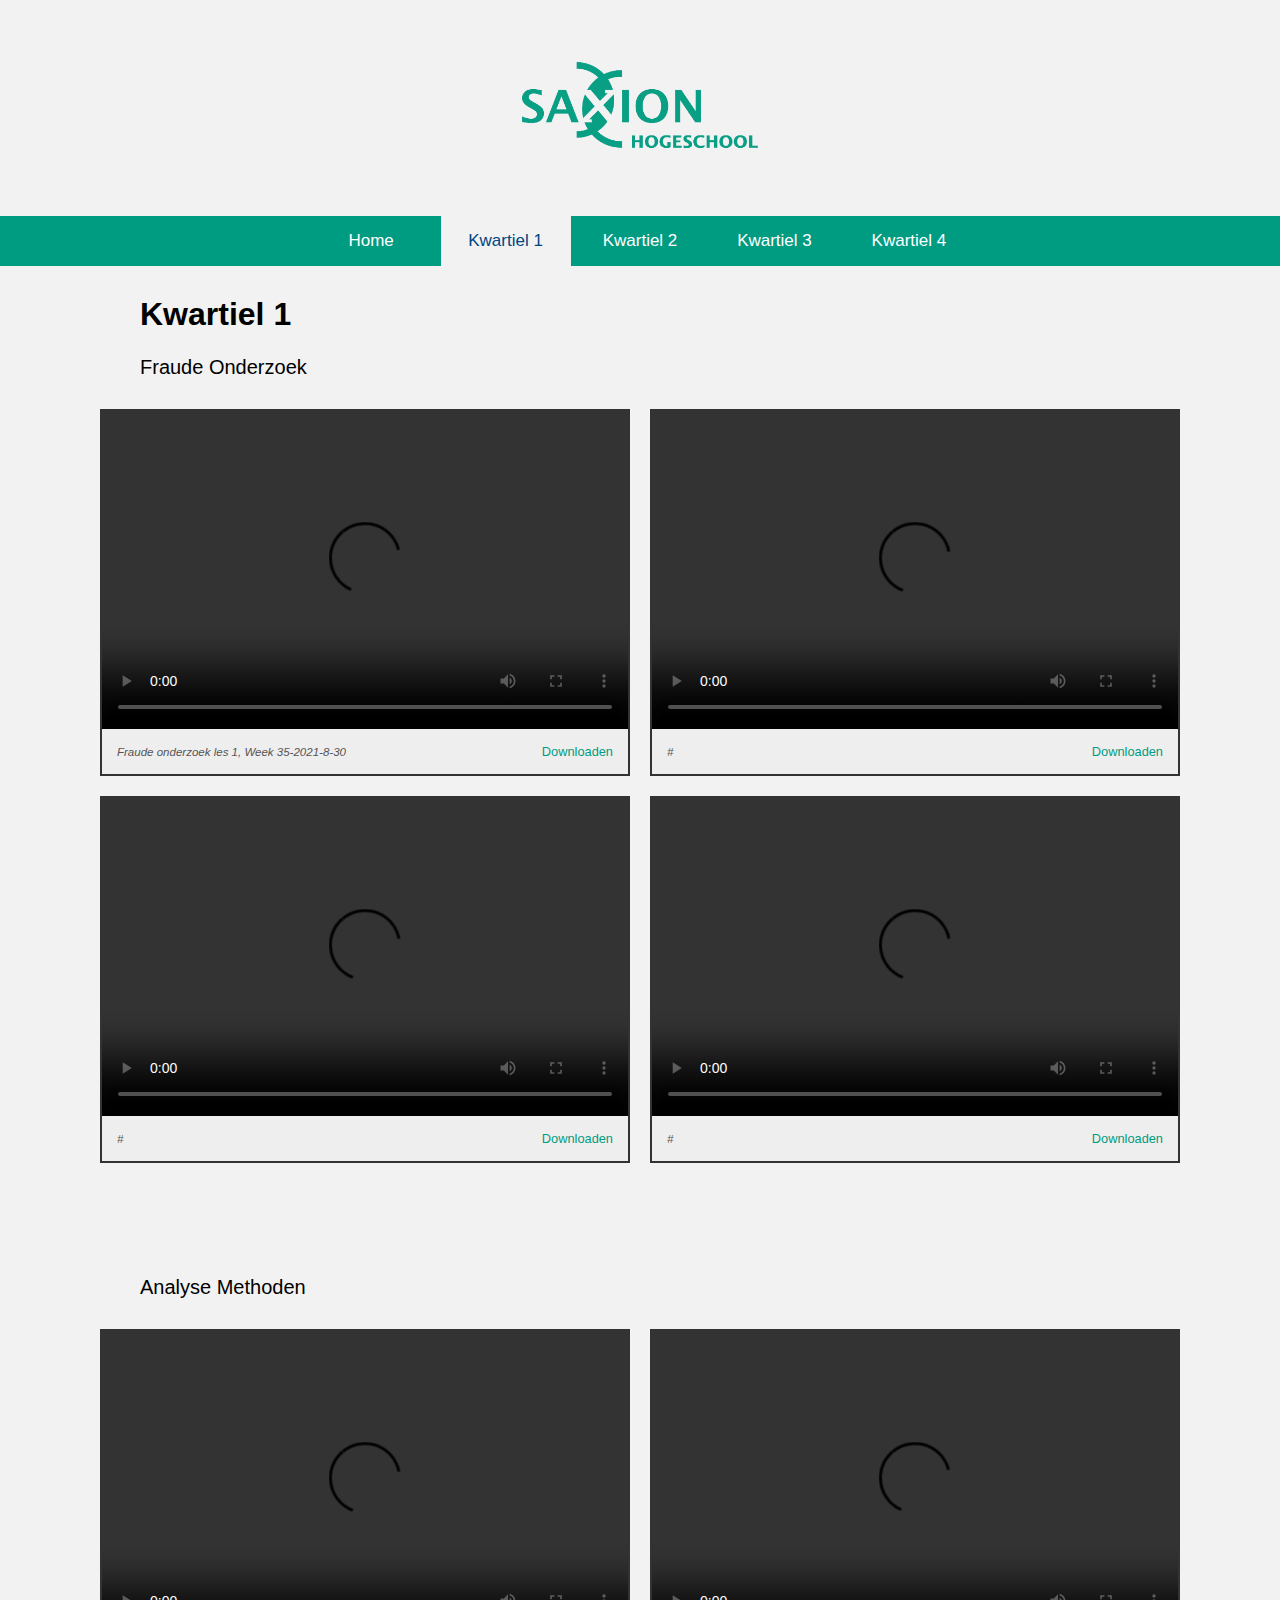
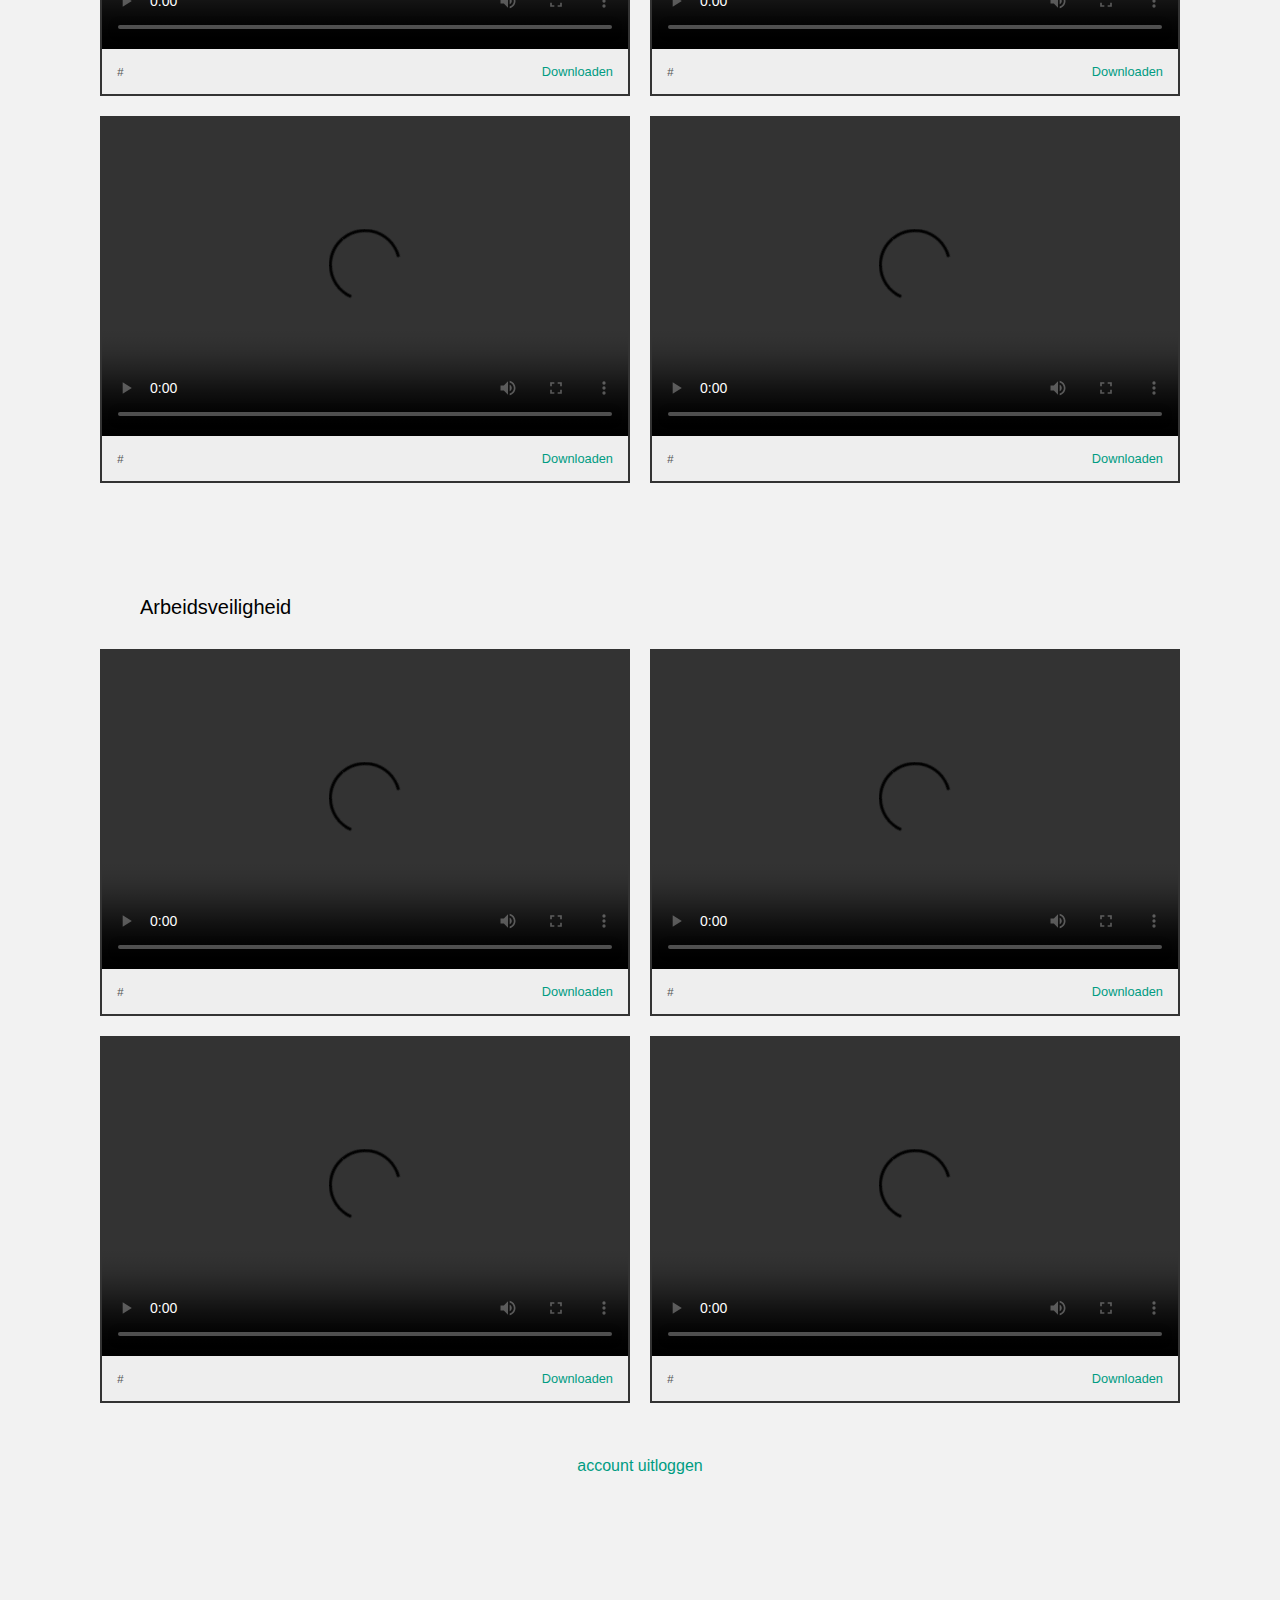
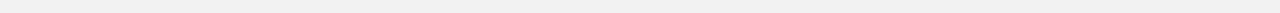
==== kwartiel1.html @ af8d27d5 "Initial commit" ====
<!DOCTYPE html>

<html>
<head>

    <meta charset="UTF-8">
    <title>Kwartiel 1</title>
    <link rel="stylesheet" href="style.css">
</head>
<body>

<div class="page-header">
	<a href="index.html" rel="home">
		<img src="media/logo.png" alt="Saxion logo" class="logo" style="  display: block;margin-left: auto;margin-right: auto;padding-top: 30px;width: 300px;">
	</a>
	</br>	</br>
	
 <div class = "nav">
	<ul>
		<li><a href ="index.html"> Home</a></li>
		<li><a class="current" href ="kwartiel1.html">Kwartiel 1</a></li>
		<li><a href ="kwartiel2.html"> Kwartiel 2</a></li>
		<li><a href ="kwartiel3.html"> Kwartiel 3</a></li>
		<li><a href ="kwartiel4.html"> Kwartiel 4</a></li>
	</ul>
 </div>
 
 
		<h1>Kwartiel 1</h1>
		<h2></br>Fraude Onderzoek</h2>
			
</div>	

<div class="cards">

 <div class="card">
  <video class="card__video" controls >
    <source src="media/videos/fraudeonderzoek les1.mp4" type="video/mp4">
	</video>
    <div class="card__info">
      <div>
        <i class="material-icons">Fraude onderzoek les 1, Week 35-2021-8-30</i>
      </div>
      <div>
         <a href="media/videos/fraudeonderzoek les1.mp4" class="card__link" download>Downloaden</a>
      </div>
    </div>
  </div>
  
 <div class="card">
  <video class="card__video" controls>
    <source src="#" type="video/mp4">
	</video>

    <div class="card__info">
      <div>
        <i class="material-icons">#</i>
      </div>
      <div>
        <a href="#" class="card__link" download>Downloaden</a>
      </div>
    </div>
  </div>
  
  <div class="card">
  <video class="card__video" controls>
    <source src="#" type="video/mp4">
	</video>

    <div class="card__info">
      <div>
        <i class="material-icons">#</i>
      </div>
      <div>
        <a href="#" class="card__link" download>Downloaden</a>
      </div>
    </div>
  </div> 

 <div class="card">
  <video class="card__video" controls>
    <source src="#" type="video/mp4">
	</video>

    <div class="card__info">
      <div>
        <i class="material-icons">#</i>
      </div>
      <div>
        <a href="#" class="card__link" download>Downloaden</a>
      </div>
    </div>
  </div>
  
</div>	

<div class="page-header"></br></br></br></br></br>
<h2></br>Analyse Methoden</h2>
</div>	
	
<div class="cards">
 
 <div class="card">
  <video class="card__video" controls>
    <source src="#" type="video/mp4">
	</video>

    <div class="card__info">
      <div>
        <i class="material-icons">#</i>
      </div>
      <div>
        <a href="#" class="card__link" download>Downloaden</a>
      </div>
    </div>
  </div>
  
   <div class="card">
  <video class="card__video" controls>
    <source src="#" type="video/mp4">
	</video>

    <div class="card__info">
      <div>
        <i class="material-icons">#</i>
      </div>
      <div>
        <a href="#" class="card__link" download>Downloaden</a>
      </div>
    </div>
  </div>
  
   <div class="card">
  <video class="card__video" controls>
    <source src="#" type="video/mp4">
	</video>

    <div class="card__info">
      <div>
        <i class="material-icons">#</i>
      </div>
      <div>
        <a href="#" class="card__link" download>Downloaden</a>
      </div>
    </div>
  </div>
  
   <div class="card">
  <video class="card__video" controls>
    <source src="#" type="video/mp4">
	</video>

    <div class="card__info">
      <div>
        <i class="material-icons">#</i>
      </div>
      <div>
        <a href="#" class="card__link" download>Downloaden</a>
      </div>
    </div>
  </div>
 
</div>

<div class="page-header"></br></br></br></br></br>
<h2></br>Arbeidsveiligheid</h2>
</div>	
	
<div class="cards">
 
 <div class="card">
  <video class="card__video" controls>
    <source src="#" type="video/mp4">
	</video>

    <div class="card__info">
      <div>
        <i class="material-icons">#</i>
      </div>
      <div>
        <a href="#" class="card__link" download>Downloaden</a>
      </div>
    </div>
  </div>
  
   <div class="card">
  <video class="card__video" controls>
    <source src="#" type="video/mp4">
	</video>

    <div class="card__info">
      <div>
        <i class="material-icons">#</i>
      </div>
      <div>
        <a href="#" class="card__link" download>Downloaden</a>
      </div>
    </div>
  </div>
  
   <div class="card">
  <video class="card__video" controls>
    <source src="#" type="video/mp4">
	</video>

    <div class="card__info">
      <div>
        <i class="material-icons">#</i>
      </div>
      <div>
        <a href="#" class="card__link" download>Downloaden</a>
      </div>
    </div>
  </div>
  
   <div class="card">
  <video class="card__video" controls>
    <source src="#" type="video/mp4">
	</video>

    <div class="card__info">
      <div>
        <i class="material-icons">#</i>
      </div>
      <div>
        <a href="#" class="card__link" download>Downloaden</a>
      </div>
    </div>
  </div>
 
</div>
	
	</br></br></br>
	<div class="uitloggen">
        <a href="login.html" class="uitlogKnop">account uitloggen</a>
		</div>
		</br></br></br></br></br></br>
</body>
</html>
---- style.css ----
body{
    margin: 0;
    padding: 0;
    font-family: sans-serif;
 background-color: #f2f2f2;
}

.page-header h1{
	 margin: 0 auto;
    max-width: 1000px;
    font-family: sans-serif;
    padding-top: 30px;

}	
.page-header h2{
	 margin: 0 auto;
    max-width: 1000px;
    font-family: sans-serif;
	 font-size: 20px;
	 font-weight:normal 
	
}

.nav ul{
list-style:none;
background: #009c82;
text-align:center;
padding:0;
margin:0;	
}
	
.nav li{
	display:inline-block;
	
}
.nav a{
	text-decoration:none;
	color:#fff;
	width:100px;
	display:block;
	padding: 15px;
	font-size:17px;
	font-family:helvetica;
}	
.nav a:hover{
	background:#006f5c;
}	

.nav .current {
	background-color: #f2f2f2;
}	
.nav .current {
	color: #004682;
}	

.nav .current:hover {
	background-color: #f2f2f2;
}		 
.cards {
    margin: 0 auto;
    max-width: 1080px;
    display: grid;
    grid-template-columns: repeat(auto-fill, minmax(400px, 1fr));
    grid-auto-rows: auto;
    gap: 20px;
    font-family: sans-serif;
    padding-top: 30px;

}

.cards * {
    box-sizing: border-box;
}

.card__video {
    width: 100%;
    height: 320px;
    object-fit: contain;
    display: block;
    border-top: 2px solid #333333;
    border-right: 2px solid #333333;
    border-left: 2px solid #333333;
		background-color: black;
}
.card__image {
    width: 100%;
    height: 320px;
    object-fit: contain;
    display: block;
    border-top: 2px solid #333333;
    border-right: 2px solid #333333;
    border-left: 2px solid #333333;
		background-color: black;
}
.card__image1 {
    width: 530px;
    height: 90%;
    object-fit: contain;
    display: block;
    border-top: 2px solid #333333;
    border-right: 2px solid #333333;
    border-left: 2px solid #333333;
		background-color: black;
}



.card__info {
    padding: 15px;
    display: flex;
    justify-content: space-between;
    align-items: center;
    color: #555555;
    background: #eeeeee;
    font-size: 0.8em;
    border-bottom: 2px solid #333333;
    border-right: 2px solid #333333;
    border-left: 2px solid #333333;
}

.card__info i {
    font-size: 0.9em;
    margin-right: 8px;
}

.card__link {
    color: #009c82;
    text-decoration: none;
}

.card__link:hover {
    text-decoration: underline;
}


.uitloggen a{
 text-decoration: none;
 color: #009c82;
}	
.uitloggen {
	 margin: 0 auto;
    max-width: 1000px;
    font-family: sans-serif;
    padding-bottom: 30px;
	text-align: center;	
}	

.container{
	width: 1080px;
	background-color: red;
	Height: 500px;
	position: absolute;

	left: 0;
	right: 0;
  	
	margin: auto;
}	
/* Style inputs with type="text", select elements and textareas */
input[type=text], select, textarea {
  width: 100%; /* Full width */
  padding: 12px; /* Some padding */ 
  border: 1px solid #ccc; /* Gray border */
  border-radius: 4px; /* Rounded borders */
  box-sizing: border-box; /* Make sure that padding and width stays in place */
  margin-top: 6px; /* Add a top margin */
  margin-bottom: 16px; /* Bottom margin */
  resize: vertical /* Allow the user to vertically resize the textarea (not horizontally) */

}

/* Style the submit button with a specific background color etc */
input[type=button] {
  background-color: #004682;
  color: white;
  padding: 12px 20px;
  border: none;
  border-radius: 4px;
  cursor: pointer;
}

/* When moving the mouse over the submit button, add a darker green color */
input[type=button]:hover {
  background-color: #00315c;
}

/* Add a background color and some padding around the form */
.container {
  border-radius: 5px;
  background-color: #f2f2f2;
  padding: 20px;
}
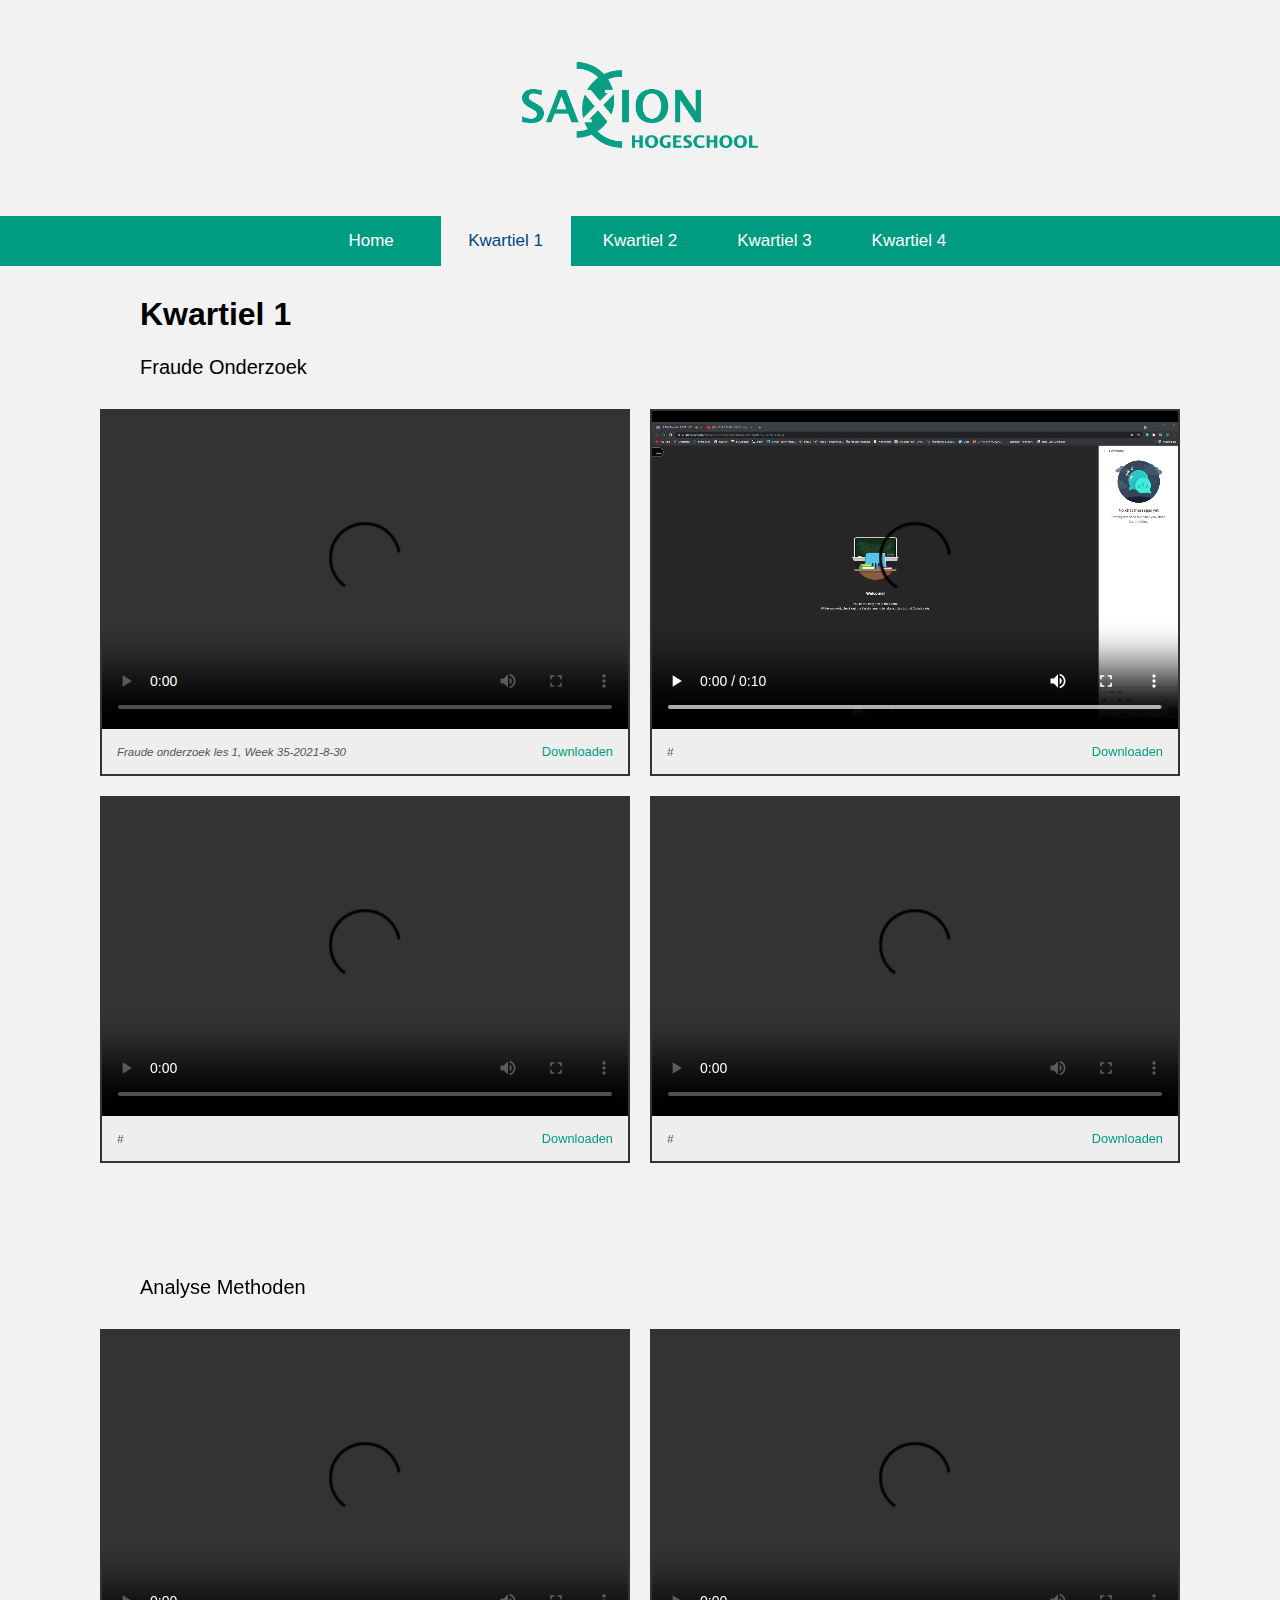
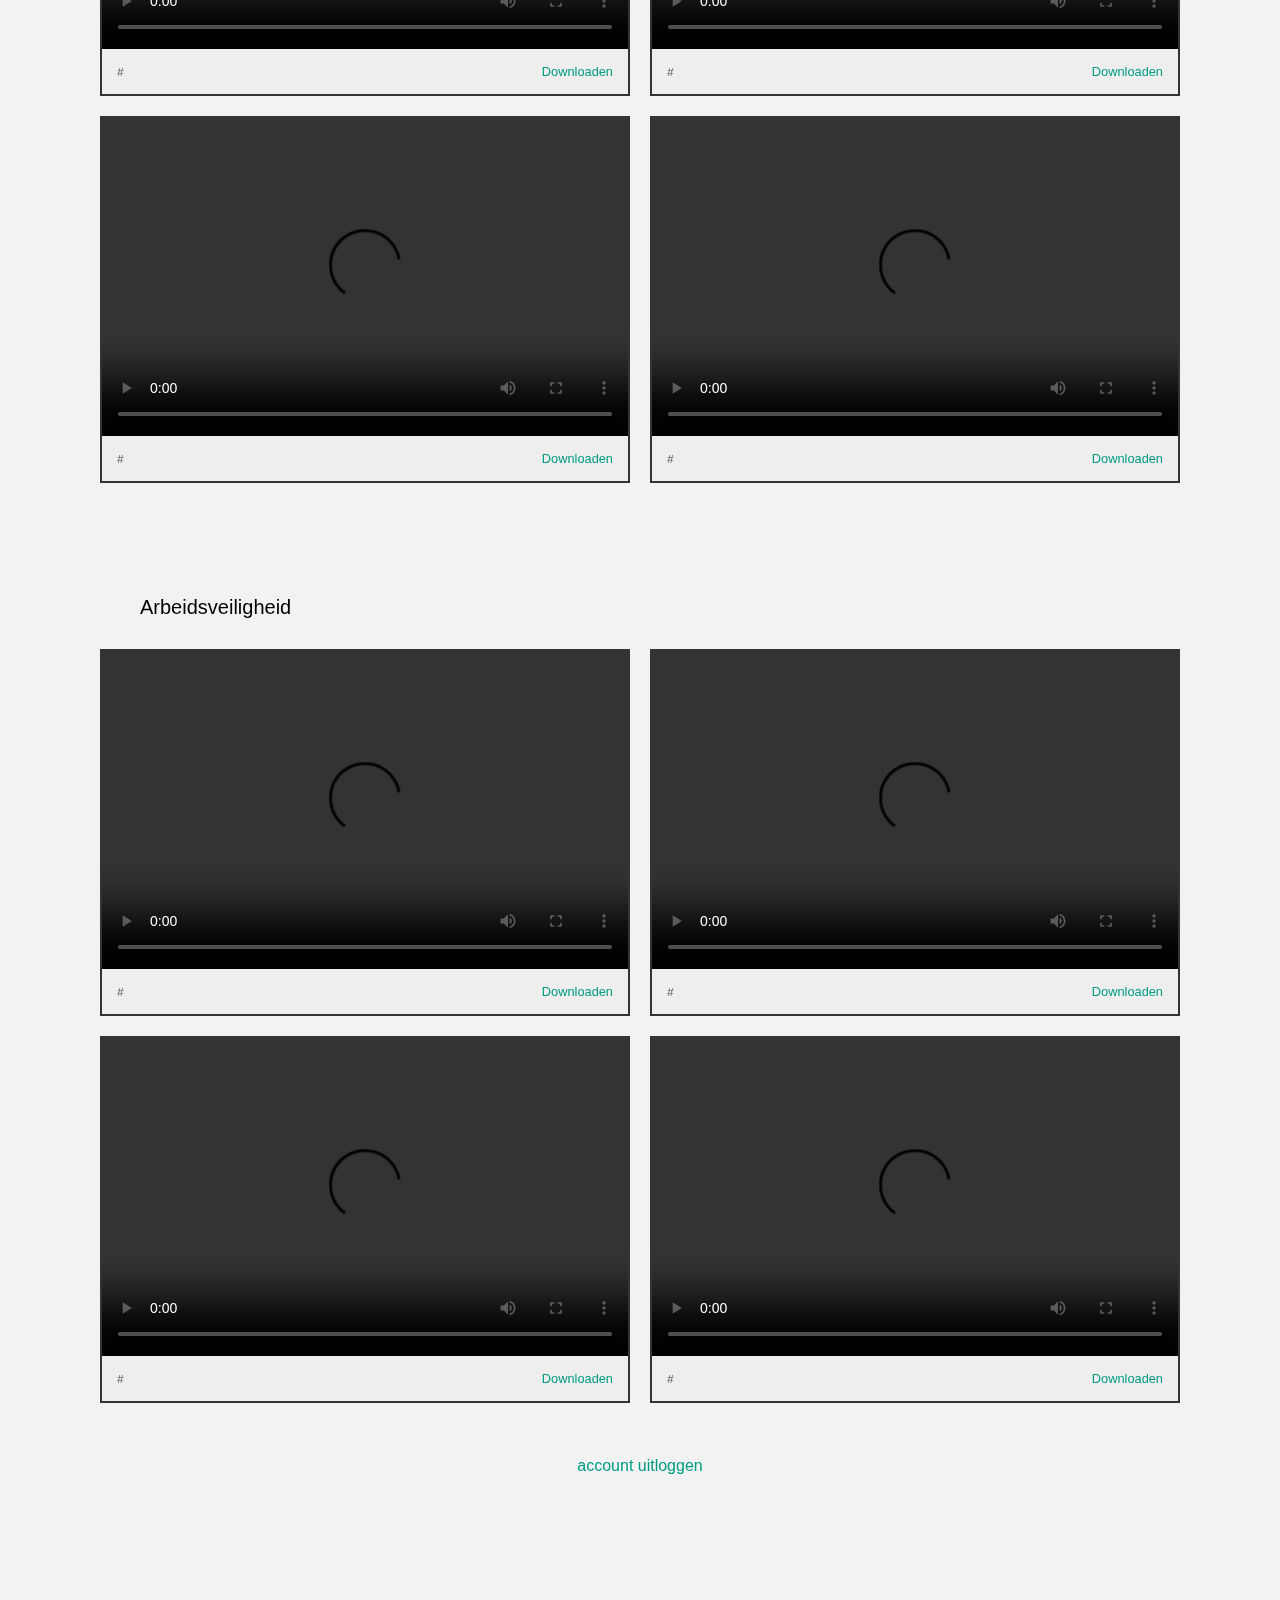
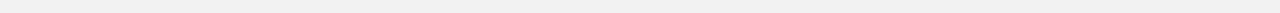
==== commit 898bfa34: "Update kwartiel1.html" ====
--- a/kwartiel1.html
+++ b/kwartiel1.html
@@ -49,7 +49,7 @@
   
  <div class="card">
   <video class="card__video" controls>
-    <source src="#" type="video/mp4">
+    <source src="media/videos/testformat.mp4" type="video/mp4">
 	</video>
 
     <div class="card__info">
